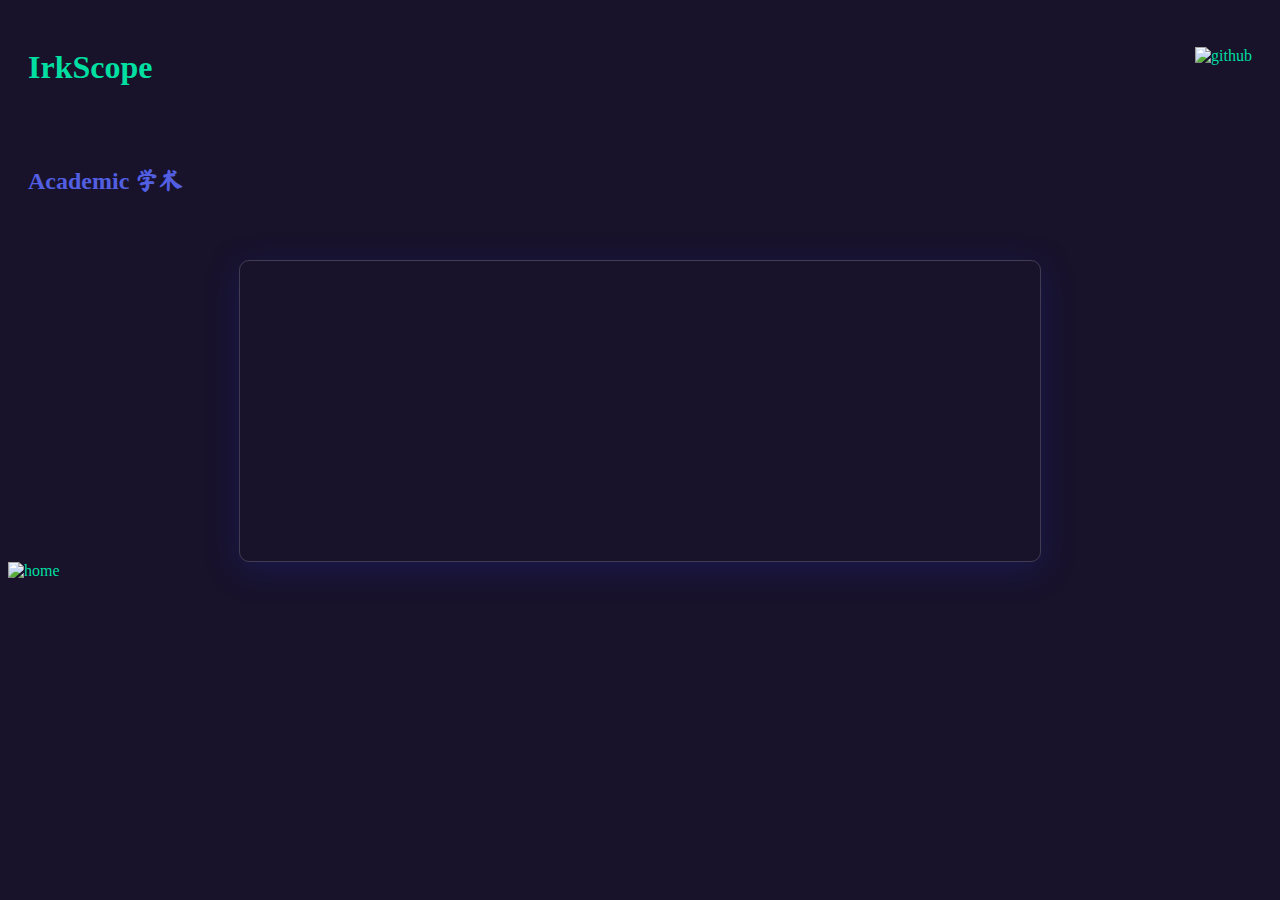
==== docs/acad.html @ b4e8569f "added components" ====
<!DOCTYPE html>
<html lang="en">
<head>
    <meta charset="UTF-8">
    <meta http-equiv="X-UA-Compatible" content="IE=edge">
    <meta name="viewport" content="width=device-width, initial-scale=1.0">
    <title>IrkScope</title>
    <link rel="preconnect" href="https://fonts.googleapis.com">
<link rel="preconnect" href="https://fonts.gstatic.com" crossorigin>
<link href="https://fonts.googleapis.com/css2?family=Ma+Shan+Zheng&display=swap" rel="stylesheet">
    <link href="https://cdn.jsdelivr.net/npm/bootstrap@5.0.2/dist/css/bootstrap.min.css" rel="stylesheet" integrity="sha384-EVSTQN3/azprG1Anm3QDgpJLIm9Nao0Yz1ztcQTwFspd3yD65VohhpuuCOmLASjC" crossorigin="anonymous">
    <script src="https://cdn.jsdelivr.net/npm/bootstrap@5.0.2/dist/js/bootstrap.bundle.min.js" integrity="sha384-MrcW6ZMFYlzcLA8Nl+NtUVF0sA7MsXsP1UyJoMp4YLEuNSfAP+JcXn/tWtIaxVXM" crossorigin="anonymous"></script>
    <link rel="stylesheet" href="index.css">
</head>
<body>
    <a href="index.html">
        <div class="Textlogo">
            <h1>IrkScope</h1>
            <div class="right-nav">
                <a href="https://github.com/BryLim-AI/IrkScopeWeb">
                <img width="30" height="30" src="https://img.icons8.com/ios-filled/30/FFFFFF/github.png" alt="github"/>
                </a>
            </div>
        </div>
    </a>

    <h2 class="sectionHead">Academic <span class="cn">学术</span></h2>

    <div class="glass-outer">
        <div class="glass-container container2">

        </div>
    </div>


<footer>
    <a href="index.html">
        <img width="70" height="70" src="https://img.icons8.com/3d-fluency/70/home.png" alt="home"/>
    </a>
</footer>
    
</body>
</html>
---- docs/index.css ----
@import url('https://fonts.googleapis.com/css2?family=Ma+Shan+Zheng&display=swap');



a{
    text-decoration: none;
    color:#00DFA2;
}

a:hover{
    text-decoration: none;
    color:#00DFA2;

}

body{
    background-color: #18122B;
}

.Textlogo{
    padding:20px;
    color:#00DFA2;
}

.right-nav{
    float: right;
    padding:0;
    margin-top:-5%;
}

.glass-outer{
    display: flex;
    justify-content: center;
}

.glass-container{
    background: rgba( 255, 255, 255, 0 );
    box-shadow: 0 8px 32px 0 rgba( 31, 38, 135, 0.37 );
    backdrop-filter: blur( 0.5px );
    -webkit-backdrop-filter: blur( 0.5px );
    border-radius: 10px;
    border: 1px solid rgba( 255, 255, 255, 0.18 );
    width:800px;
    height:350px;
    overflow-y: scroll;
    margin-top: 5%;
    display: flex;
    justify-content: center;
    gap:15px;
    align-items: center;
    flex-wrap: wrap;
}

.container2{
    width:800px;
    height:300px;
    margin-top: 2%;

}

.glass-container::-webkit-scrollbar{
    display: none;
}

.glass-content{
    width:200px;
    height:85px;
    border-radius: 10px;
    background-color: #525FE1;
    display: flex;
    justify-content: center;
    flex-direction: column;
    align-items: center;
    align-content: center;
    margin:1%;
}
.glass-content:hover{
    border:2px solid #F86F03;
}

.glass-content p{
    font-size: 20px;
    color:#FFECEC;
    text-align: center;
}
.cn{
    font-family: 'Ma Shan Zheng', cursive;
}

.sectionHead{
    color:#525FE1;
    padding:20px;
}

footer{
    display: fixed;
    left:0;
    bottom:0;
}
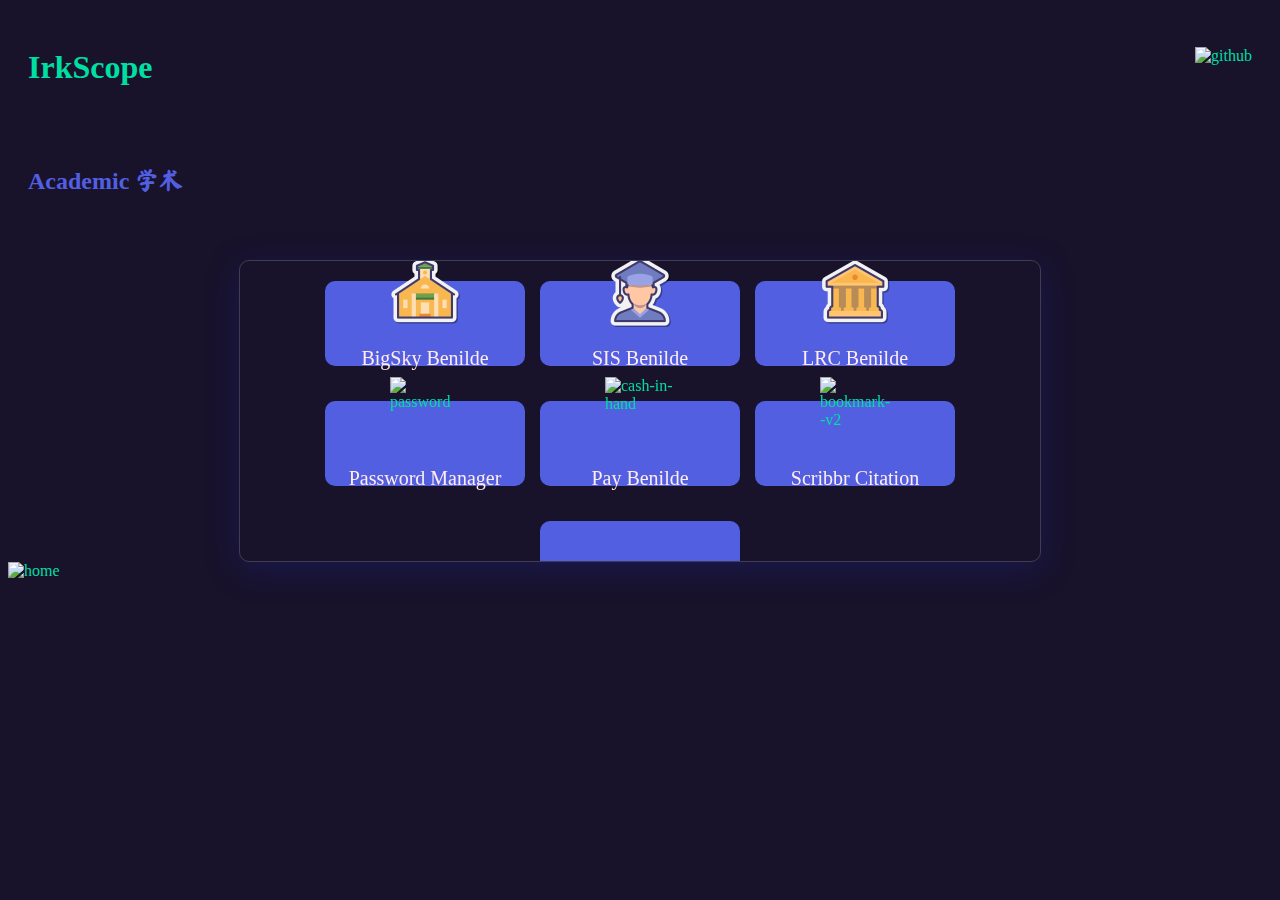
==== commit be38976d: "add components" ====
--- a/docs/acad.html
+++ b/docs/acad.html
@@ -28,7 +28,53 @@
 
     <div class="glass-outer">
         <div class="glass-container container2">
+                    <a href="https://bigsky.benilde.edu.ph/d2l/login" target="_blank">
+                        <div class="glass-content">
+                            <img src="[data-uri]">
+                            <p>BigSky Benilde<span class="cn"></span></p>
+                        </div>
+                    </a>
 
+                    <a href="https://apps.benilde.edu.ph/sis/" target="_blank">
+                        <div class="glass-content">
+                            <img src="[data-uri]">
+                            <p>SIS Benilde<span class="cn"></span></p>
+                        </div>
+                    </a>
+                    <a href="https://clr.benilde.edu.ph/clr" target="_blank">
+                        <div class="glass-content">
+                            <img src="[data-uri]">
+                            <p>LRC Benilde<span class="cn"></span></p>
+                        </div>
+                    </a>
+
+                    <a href="https://apps1.benilde.edu.ph/password" target="_blank">
+                        <div class="glass-content">
+                            <img width="70" height="70" src="https://img.icons8.com/arcade/70/password.png" alt="password"/>
+                            <p>Password Manager<span class="cn"></span></p>
+                        </div>
+                    </a>
+
+                    <a href="" target="_blank">
+                        <div class="glass-content">
+                            <img width="70" height="70" src="https://img.icons8.com/color/70/cash-in-hand.png" alt="cash-in-hand"/>
+                            <p>Pay Benilde <span class="cn"></span></p>
+                        </div>
+                    </a>
+
+                    <a href="https://apps1.benilde.edu.ph/password" target="_blank">
+                        <div class="glass-content">
+                            <img width="70" height="70" src="https://img.icons8.com/3d-plastilina/70/bookmark--v2.png" alt="bookmark--v2"/>
+                            <p>Scribbr Citation <span class="cn"></span></p>
+                        </div>
+                    </a>
+
+                    <a href="" target="_blank">
+                        <div class="glass-content">
+                            
+                            <p> <span class="cn"></span></p>
+                        </div>
+                    </a>
         </div>
     </div>
 
--- a/docs/index.css
+++ b/docs/index.css
@@ -72,7 +72,7 @@
     flex-direction: column;
     align-items: center;
     align-content: center;
-    margin:1%;
+    margin-top:10%;
 }
 .glass-content:hover{
     border:2px solid #F86F03;
